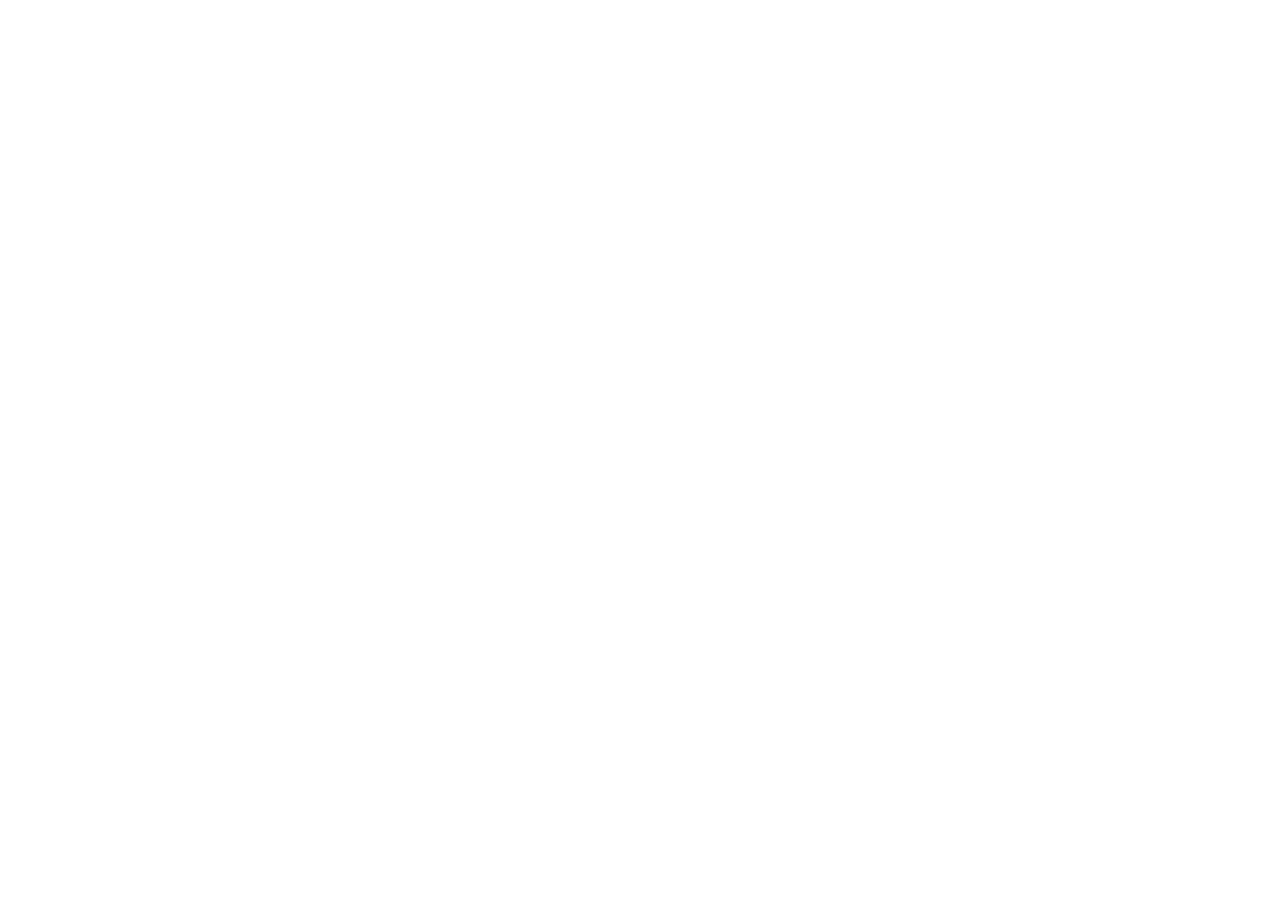
==== index.html @ 55e3911d "Criando codigo" ====
<!DOCTYPE html>
<html lang="pt-br">
<head>
    <meta charset="UTF-8">
    <meta name="viewport" content="width=device-width, initial-scale=1.0">
    <link rel="shortcut icon" href="favicon.ico" type="image/x-icon">
    <title>Projeto Redes Sociais</title>
</head>
<body>
    
</body>
</html>
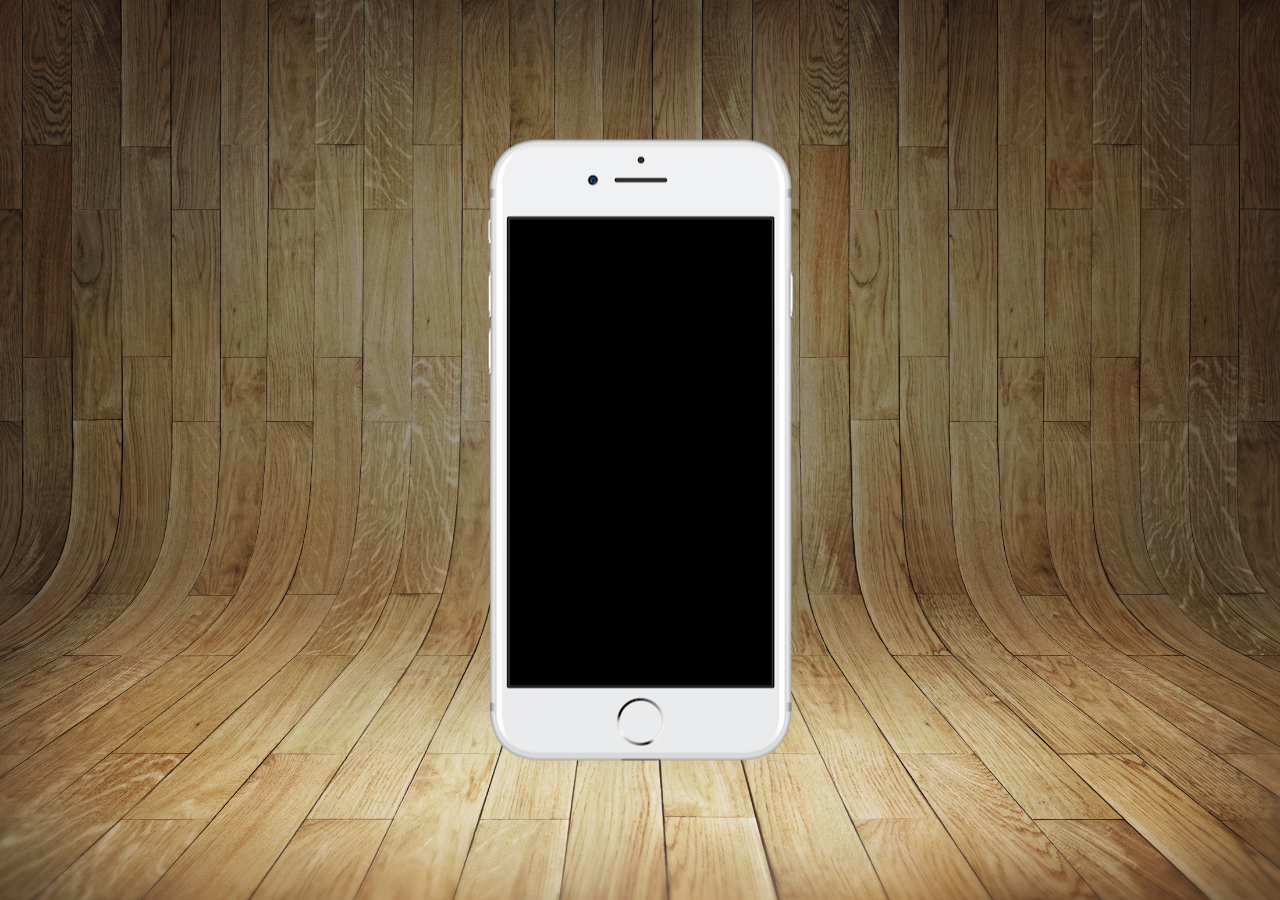
==== commit c170ca56: "Criando estilos com css" ====
--- a/index.html
+++ b/index.html
@@ -4,9 +4,17 @@
     <meta charset="UTF-8">
     <meta name="viewport" content="width=device-width, initial-scale=1.0">
     <link rel="shortcut icon" href="favicon.ico" type="image/x-icon">
+    <link rel="stylesheet" href="style/style.css">
     <title>Projeto Redes Sociais</title>
 </head>
 <body>
-    
+    <main>
+        <section id="telefone">
+
+        </section>
+        <section id="redes-sociais">
+
+        </section>
+    </main>
 </body>
 </html>--- a/style/style.css
+++ b/style/style.css
@@ -0,0 +1,31 @@
+@charset "UTF-8";
+
+* {
+    margin: 0;
+    padding: 0;
+    font-family: Arial, Helvetica, sans-serif;
+}
+
+html, body {
+    height: 100vh;
+    width: 100vw;
+    background-color: black;
+}
+body {
+    background: url('../imagens/fundo-madeira.jpg') no-repeat top center;
+    background-size: cover;
+    background-attachment: fixed;
+}
+main {
+    height: 100vh;
+    position: relative;
+}
+section#telefone {
+    position: absolute;
+    top: 50%;
+    left: 50%;
+    transform: translate(-50%, -50%);
+    height: 627px;
+    width: 310px;
+    background:  url('../imagens/frame-iphone.png') no-repeat;
+}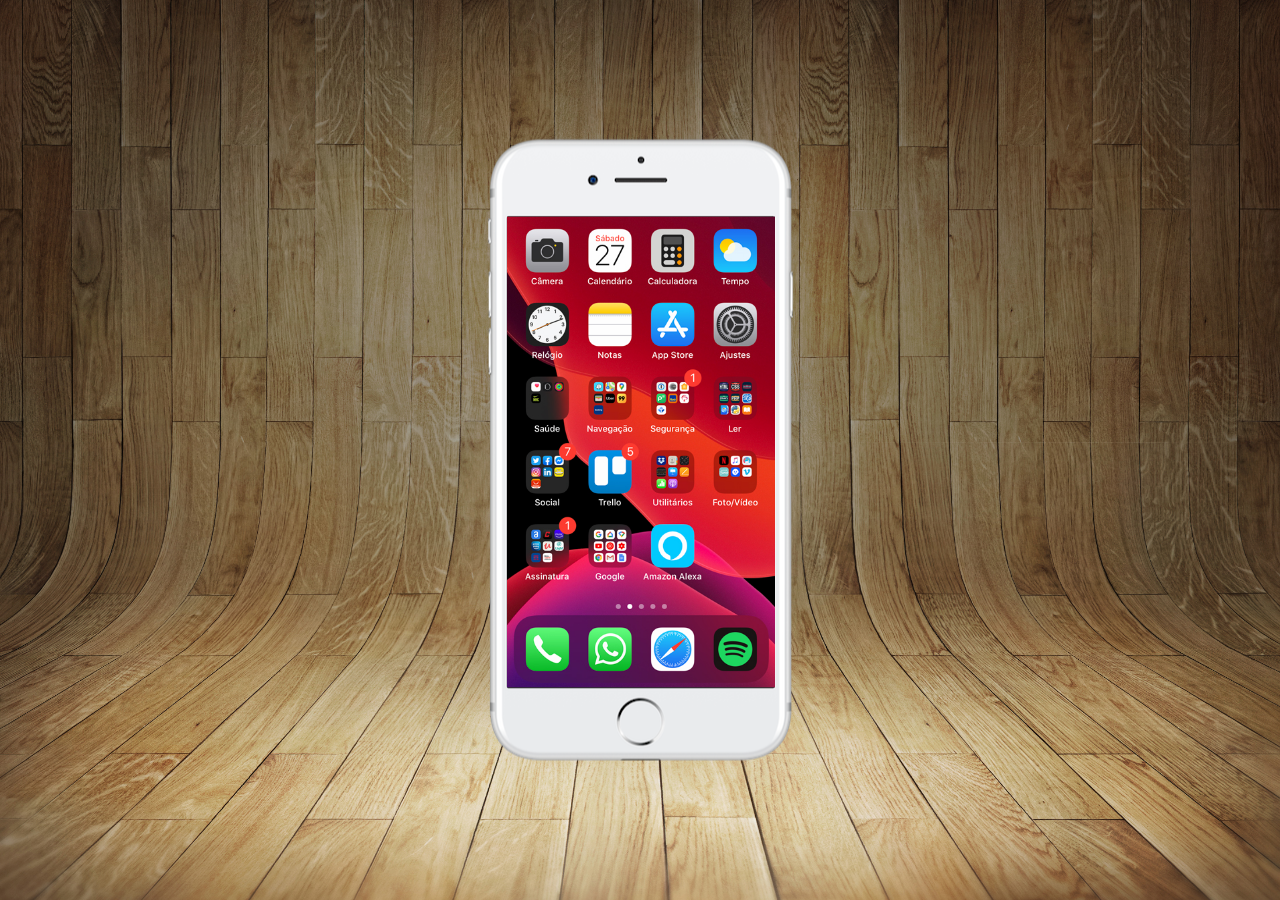
==== commit 8938b6f7: "Criei a tela home" ====
--- a/index.html
+++ b/index.html
@@ -10,7 +10,7 @@
 <body>
     <main>
         <section id="telefone">
-
+            <iframe src="home.html" name="tela" id="tela" frameborder="0"></iframe>
         </section>
         <section id="redes-sociais">
 
--- a/style/style.css
+++ b/style/style.css
@@ -28,4 +28,12 @@
     height: 627px;
     width: 310px;
     background:  url('../imagens/frame-iphone.png') no-repeat;
+}
+
+iframe#tela {
+    position: relative;
+    top: 80px;
+    left: 22px;
+    width: 268px;
+    height: 471px;
 }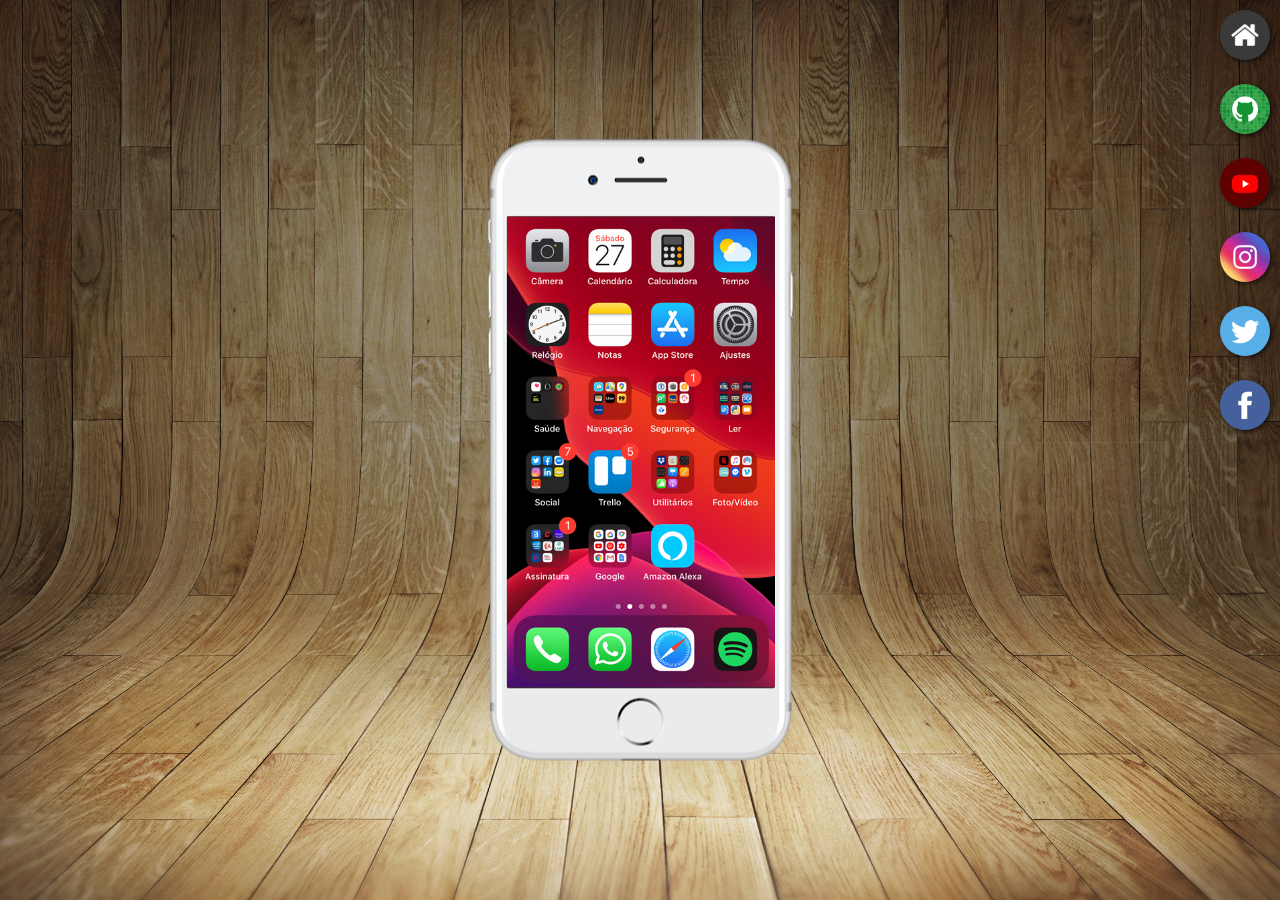
==== commit a039350e: "Criei botões na lateral" ====
--- a/index.html
+++ b/index.html
@@ -10,10 +10,17 @@
 <body>
     <main>
         <section id="telefone">
-            <iframe src="home.html" name="tela" id="tela" frameborder="0"></iframe>
+            <iframe src="home.html" name="tela" id="tela" frameborder="0">
+                <p>Seu navegador não é compatível com isso.</p>
+            </iframe>
         </section>
         <section id="redes-sociais">
-
+            <a href="" target="tela"><img src="imagens/logo-home.jpg" alt=""></a> <br>
+            <a href="" target="tela"><img src="imagens/logo-github.jpg" alt=""></a> <br>
+            <a href="" target="tela"><img src="imagens/logo-youtube.jpg" alt=""></a> <br>
+            <a href="" target="tela"><img src="imagens/logo-instagram.jpg" alt=""></a> <br>
+            <a href="" target="tela"><img src="imagens/logo-twitter.jpg" alt=""></a> <br>
+            <a href="" target="tela"><img src="imagens/logo-facebook.jpg" alt=""></a>
         </section>
     </main>
 </body>
--- a/style/style.css
+++ b/style/style.css
@@ -36,4 +36,26 @@
     left: 22px;
     width: 268px;
     height: 471px;
-}+}
+
+section#redes-sociais img {
+    width: 50px;
+    margin: 10px;
+    border-radius: 50%;
+    box-shadow: 2px 2px 5px rgba(0, 0, 0, 0.63) ;
+    box-sizing: border-box;
+
+}
+
+section#redes-sociais {
+    text-align: right;
+}
+
+section#redes-sociais img:hover {
+    border: 2px solid rgba(255, 255, 255, 0.603);
+    transform: translate(-3px, -3px);
+    box-shadow: 5px 5px 8px rgba(0, 0, 0, 0.575);
+    transition: transform 0.4s;
+}
+
+
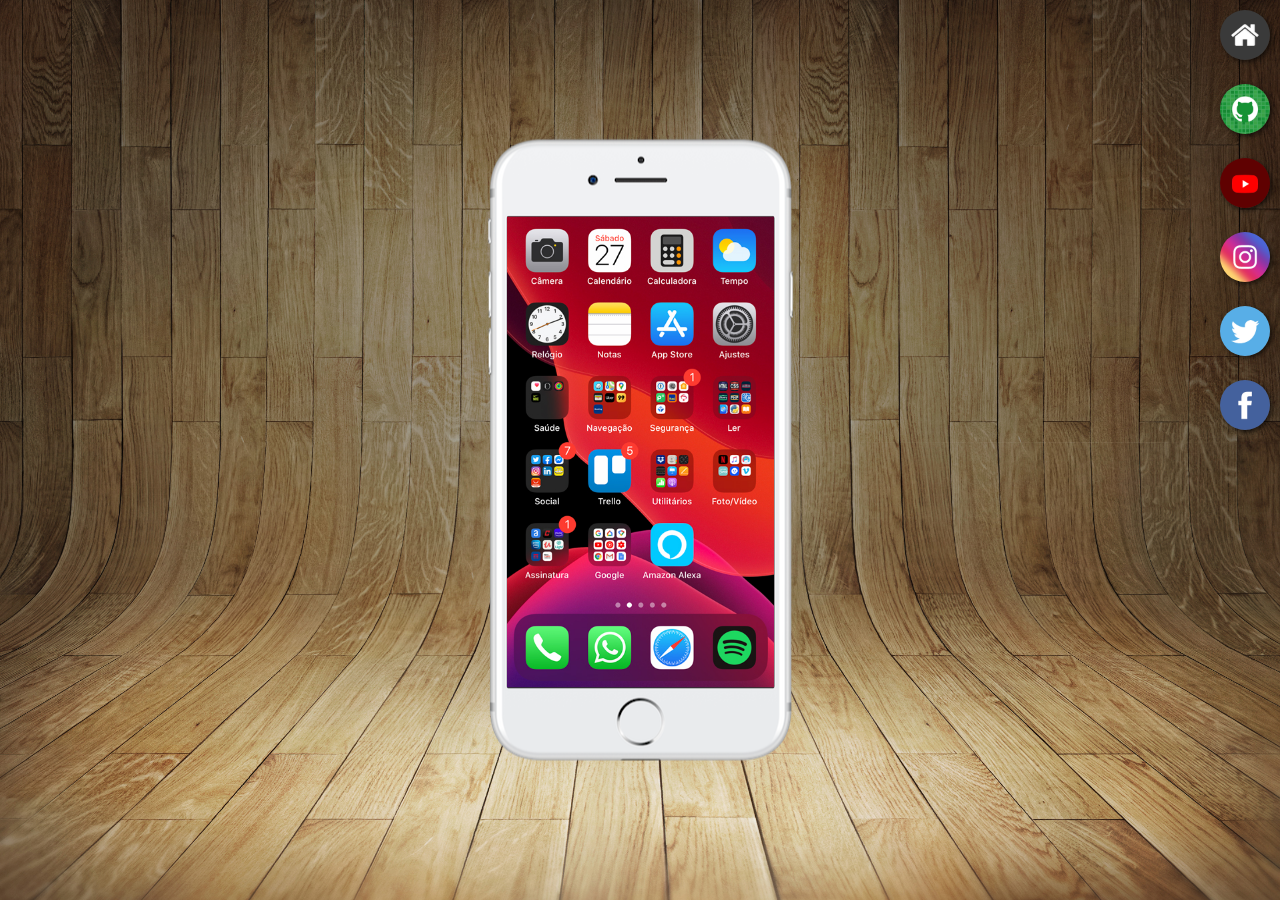
==== commit a0f78fc9: "criando paginas" ====
--- a/index.html
+++ b/index.html
@@ -15,10 +15,10 @@
             </iframe>
         </section>
         <section id="redes-sociais">
-            <a href="" target="tela"><img src="imagens/logo-home.jpg" alt=""></a> <br>
-            <a href="" target="tela"><img src="imagens/logo-github.jpg" alt=""></a> <br>
-            <a href="" target="tela"><img src="imagens/logo-youtube.jpg" alt=""></a> <br>
-            <a href="" target="tela"><img src="imagens/logo-instagram.jpg" alt=""></a> <br>
+            <a href="home.html" target="tela"><img src="imagens/logo-home.jpg" alt=""></a> <br>
+            <a href="github.html" target="tela"><img src="imagens/logo-github.jpg" alt=""></a> <br>
+            <a href="youtube.html" target="tela"><img src="imagens/logo-youtube.jpg" alt=""></a> <br>
+            <a href="instagram.html" target="tela"><img src="imagens/logo-instagram.jpg" alt=""></a> <br>
             <a href="" target="tela"><img src="imagens/logo-twitter.jpg" alt=""></a> <br>
             <a href="" target="tela"><img src="imagens/logo-facebook.jpg" alt=""></a>
         </section>
--- a/style/style.css
+++ b/style/style.css
@@ -34,7 +34,7 @@
     position: relative;
     top: 80px;
     left: 22px;
-    width: 268px;
+    width: 267px;
     height: 471px;
 }
 
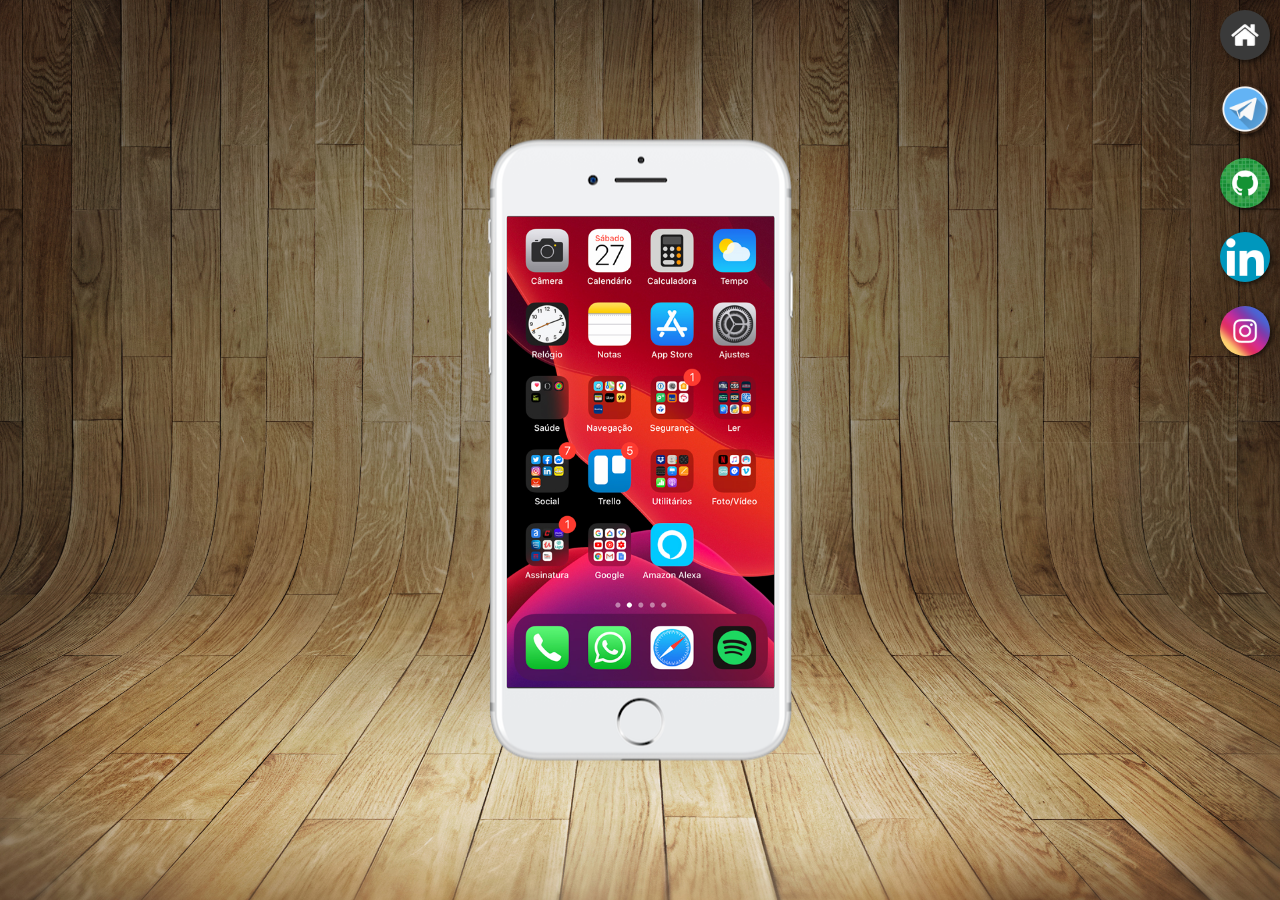
==== commit c5dbffe3: "Alterações concluidas" ====
--- a/index.html
+++ b/index.html
@@ -15,12 +15,16 @@
             </iframe>
         </section>
         <section id="redes-sociais">
-            <a href="home.html" target="tela"><img src="imagens/logo-home.jpg" alt=""></a> <br>
-            <a href="github.html" target="tela"><img src="imagens/logo-github.jpg" alt=""></a> <br>
-            <a href="youtube.html" target="tela"><img src="imagens/logo-youtube.jpg" alt=""></a> <br>
-            <a href="instagram.html" target="tela"><img src="imagens/logo-instagram.jpg" alt=""></a> <br>
-            <a href="" target="tela"><img src="imagens/logo-twitter.jpg" alt=""></a> <br>
-            <a href="" target="tela"><img src="imagens/logo-facebook.jpg" alt=""></a>
+            <a href="home.html" target="tela"><img src="imagens/logo-home.jpg" alt="Tela inicial"></a> <br>
+
+            <a href="telegram.html" target="tela"><img src="imagens/logo-telegram.png" alt=""></a> <br>
+
+            <a href="github.html" target="tela"><img src="imagens/logo-github.jpg" alt="GitHub"></a> <br>
+
+            <a href="linkedin.html" target="tela"><img src="imagens/logo-linkedin.png" alt=""></a> <br>
+
+            <a href="instagram.html" target="tela"><img src="imagens/logo-instagram.jpg" alt="Instagram"></a> <br>
+
         </section>
     </main>
 </body>
--- a/style/style.css
+++ b/style/style.css
@@ -59,3 +59,4 @@
 }
 
 
+
